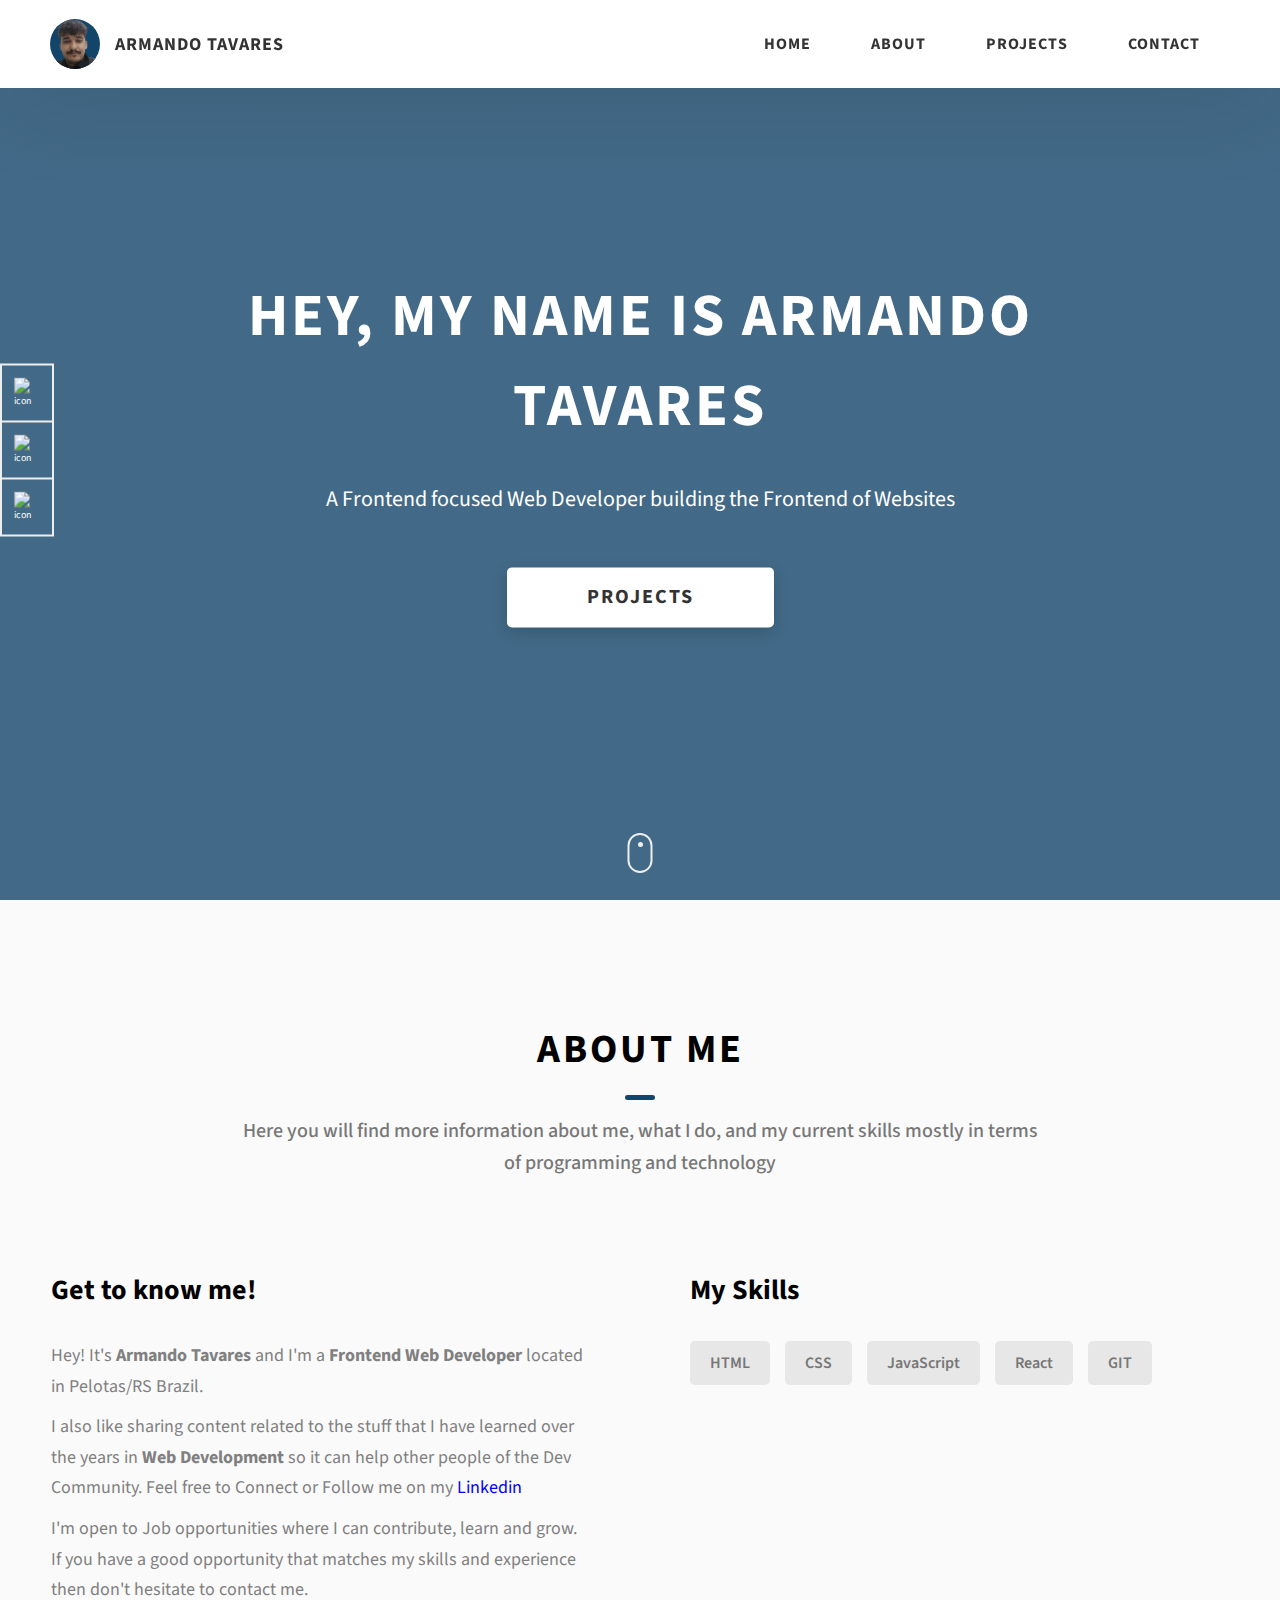
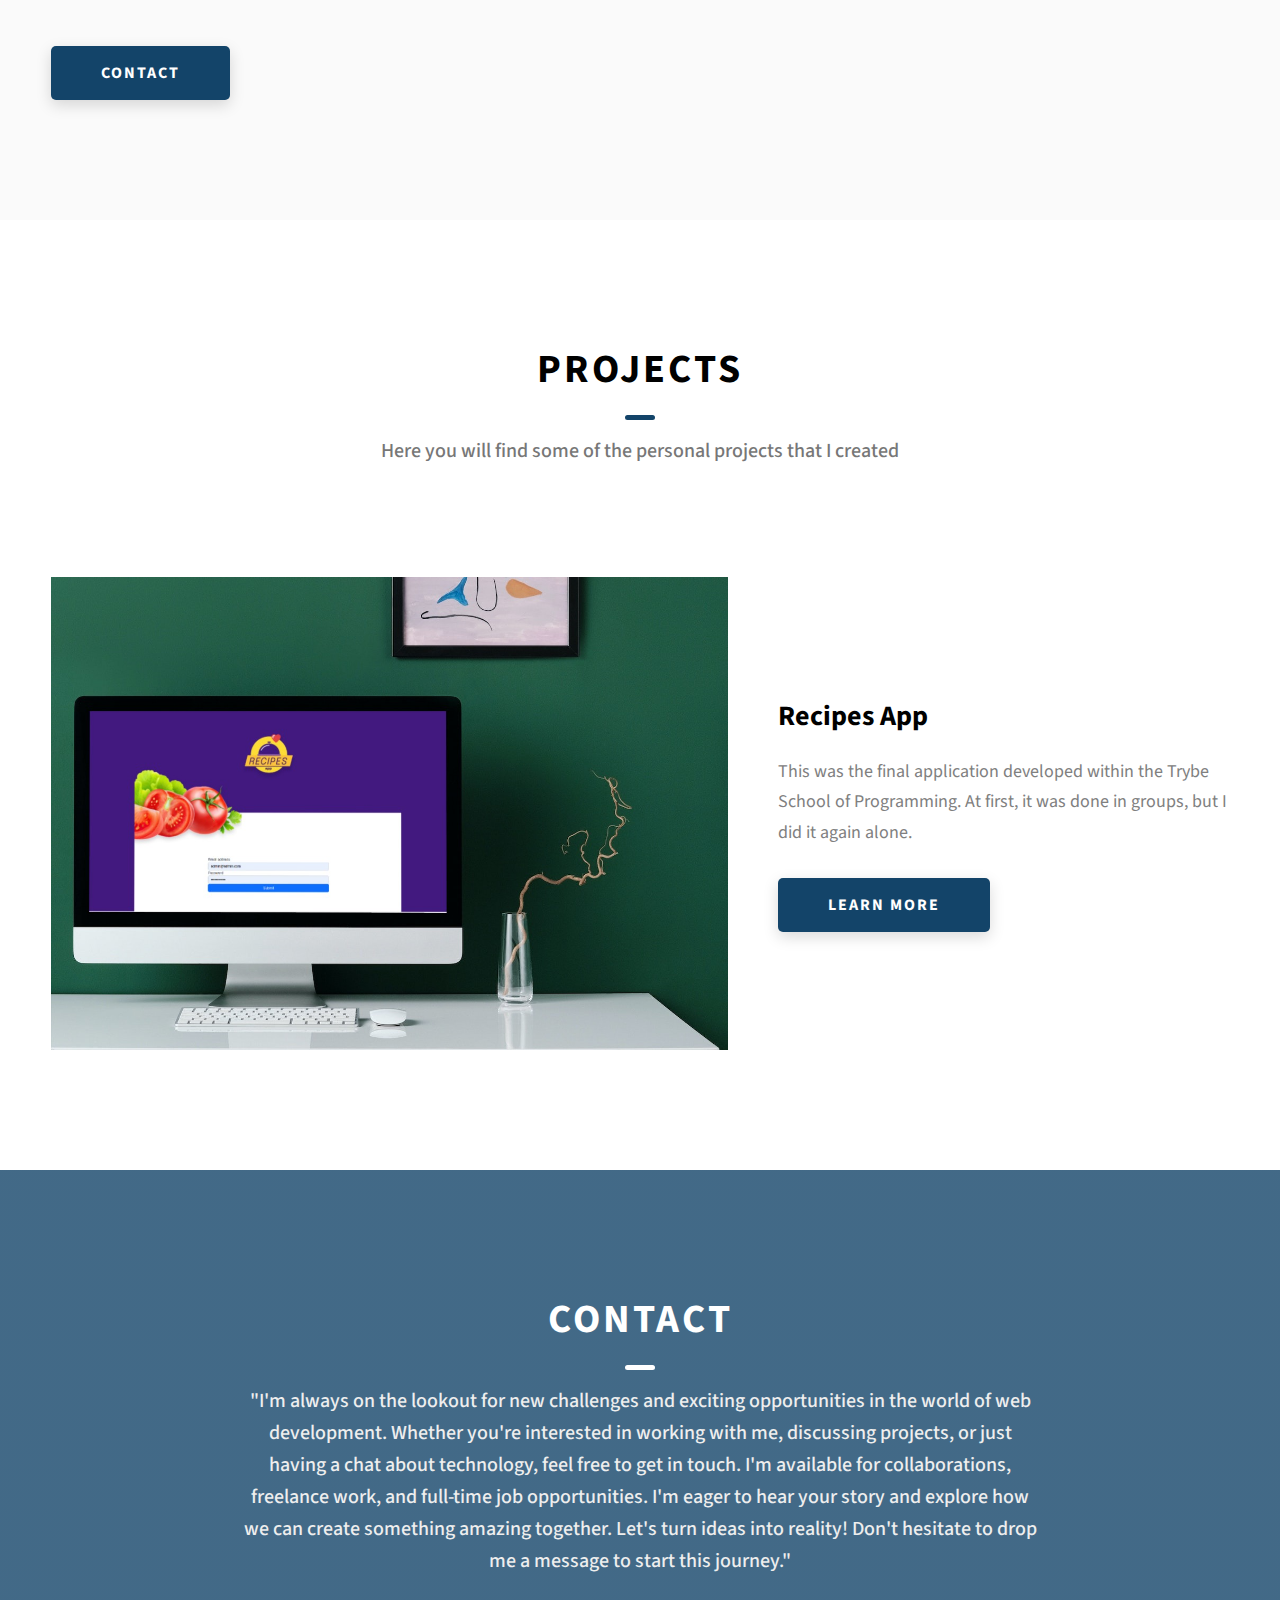
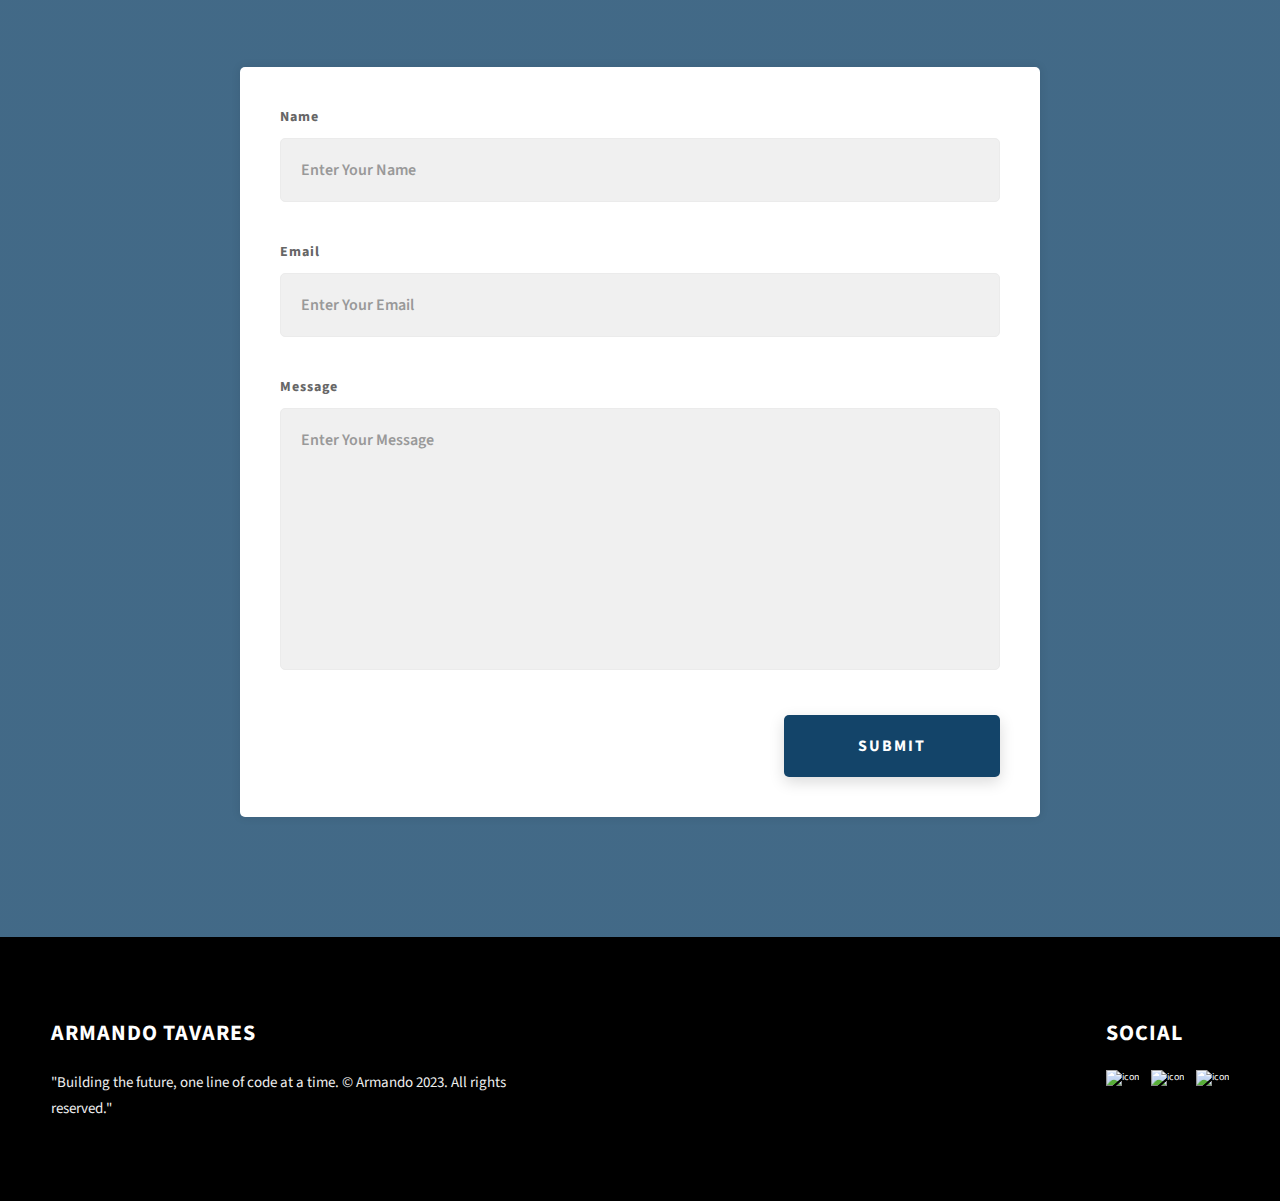
==== index.html @ 0fef8722 "first commit" ====
<!DOCTYPE html>
<html lang="en">
  <head>
    <meta charset="UTF-8" />
    <meta name="viewport" content="width=device-width, initial-scale=1.0" />
    <meta http-equiv="X-UA-Compatible" content="ie=edge" />
    <title>Portfolio - Armando</title>
    <meta name="description" content="Portfolio Template for Developer" />

    <link rel="stylesheet" href="css/style.css" />

    <link rel="preconnect" href="https://fonts.googleapis.com" />
    <link rel="preconnect" href="https://fonts.gstatic.com" crossorigin />
    <link
      href="https://fonts.googleapis.com/css2?family=Source+Sans+Pro:wght@400;600;700;900&display=swap"
      rel="stylesheet"
    />
  </head>
  <body>
    <header class="header">
      <div class="header__content">
        <div class="header__logo-container">
          <div class="header__logo-img-cont">
            <img
              src="./assets/png/foto_sem_fundo.png"
              alt="Ram Maheshwari Logo Image"
              class="header__logo-img"
            />
          </div>
          <span class="header__logo-sub">ARMANDO TAVARES</span>
        </div>
        <div class="header__main">
          <ul class="header__links">
            <li class="header__link-wrapper">
              <a href="./index.html" class="header__link"> Home </a>
            </li>
            <li class="header__link-wrapper">
              <a href="./index.html#about" class="header__link">About </a>
            </li>
            <li class="header__link-wrapper">
              <a href="./index.html#projects" class="header__link">
                Projects
              </a>
            </li>
            <li class="header__link-wrapper">
              <a href="./index.html#contact" class="header__link"> Contact </a>
            </li>
          </ul>
          <div class="header__main-ham-menu-cont">
            <img
              src="./assets/svg/ham-menu.svg"
              alt="hamburger menu"
              class="header__main-ham-menu"
            />
            <img
              src="./assets/svg/ham-menu-close.svg"
              alt="hamburger menu close"
              class="header__main-ham-menu-close d-none"
            />
          </div>
        </div>
      </div>
      <div class="header__sm-menu">
        <div class="header__sm-menu-content">
          <ul class="header__sm-menu-links">
            <li class="header__sm-menu-link">
              <a href="./index.html"> Home </a>
            </li>

            <li class="header__sm-menu-link">
              <a href="./index.html#about"> About </a>
            </li>

            <li class="header__sm-menu-link">
              <a href="./index.html#projects"> Projects </a>
            </li>

            <li class="header__sm-menu-link">
              <a href="./index.html#contact"> Contact </a>
            </li>
          </ul>
        </div>
      </div>
    </header>
    <section class="home-hero">
      <div class="home-hero__content">
        <h1 class="heading-primary">Hey, My name is Armando Tavares</h1>
        <div class="home-hero__info">
          <p class="text-primary">
            A Frontend focused Web Developer building the Frontend of Websites
          </p>
        </div>
        <div class="home-hero__cta">
          <a href="./#projects" class="btn btn--bg">Projects</a>
        </div>
      </div>
      <div class="home-hero__socials">
        <div class="home-hero__social">
          <a href="https://www.linkedin.com/in/armando-tavares/" class="home-hero__social-icon-link">
            <img
              src="./assets/png/linkedin-ico.png"
              alt="icon"
              class="home-hero__social-icon"
            />
          </a>
        </div>
        <div class="home-hero__social">
          <a href="https://github.com/arctavares" class="home-hero__social-icon-link">
            <img
              src="./assets/png/github-ico.png"
              alt="icon"
              class="home-hero__social-icon"
            />
          </a>
        </div>
        <div class="home-hero__social">
          <a
            href="https://www.instagram.com/tavares4905/"
            class="home-hero__social-icon-link home-hero__social-icon-link--bd-none"
          >
            <img
              src="./assets/png/insta-ico.png"
              alt="icon"
              class="home-hero__social-icon"
            />
          </a>
        </div>
      </div>
      <div class="home-hero__mouse-scroll-cont">
        <div class="mouse"></div>
      </div>
    </section>
    <section id="about" class="about sec-pad">
      <div class="main-container">
        <h2 class="heading heading-sec heading-sec__mb-med">
          <span class="heading-sec__main">About Me</span>
          <span class="heading-sec__sub">
            Here you will find more information about me, what I do, and my current skills mostly in terms of programming and technology
          </span>
        </h2>
        <div class="about__content">
          <div class="about__content-main">
            <h3 class="about__content-title">Get to know me!</h3>
            <div class="about__content-details">
              <p class="about__content-details-para">
                Hey! It's
                <strong>Armando Tavares</strong>
                and I'm a <strong> Frontend Web Developer </strong> located in
                Pelotas/RS Brazil.
              </p>
              <p class="about__content-details-para">
                I also like sharing content related to the stuff that I have learned 
                over the years in <strong>Web Development</strong> so it can help other people of the 
                Dev Community. Feel free to Connect or Follow me on my <a href="https://www.linkedin.com/in/armando-tavares/">Linkedin</a>
              </p>
              <p class="about__content-details-para"> 
                I'm open to Job opportunities where I can contribute, 
                learn and grow. 
                If you have a good opportunity that matches my skills and 
                experience then don't hesitate to contact me.
              </p>
            </div>
            <a href="./#contact" class="btn btn--med btn--theme dynamicBgClr"
              >Contact</a
            >
          </div>
          <div class="about__content-skills">
            <h3 class="about__content-title">My Skills</h3>
            <div class="skills">
              <div class="skills__skill">HTML</div>
              <div class="skills__skill">CSS</div>
              <div class="skills__skill">JavaScript</div>
              <div class="skills__skill">React</div>
              <div class="skills__skill">GIT</div>
            </div>
          </div>
        </div>
      </div>
    </section>
    <section id="projects" class="projects sec-pad">
      <div class="main-container">
        <h2 class="heading heading-sec heading-sec__mb-bg">
          <span class="heading-sec__main">Projects</span>
          <span class="heading-sec__sub">
            Here you will find some of the personal
            projects that I created
          </span>
        </h2>

        <div class="projects__content">
          <div class="projects__row">
            <div class="projects__row-img-cont">
              <img
                src="./assets/jpeg/recipes_app.jpg"
                alt="Software Screenshot"
                class="projects__row-img"
                loading="lazy"
              />
            </div>
            <div class="projects__row-content">
              <h3 class="projects__row-content-title">Recipes App</h3>
              <p class="projects__row-content-desc">
                This was the final application developed within the Trybe School of Programming.
                At first, it was done in groups, but I did it again alone.
              </p>
              <a
                href="./project-1.html"
                class="btn btn--med btn--theme dynamicBgClr"
                target="_blank"
                >Learn more</a
              >
            </div>
          </div>
          </div>
        </div>
      </div>
    </section>
    <section id="contact" class="contact sec-pad dynamicBg">
      <div class="main-container">
        <h2 class="heading heading-sec heading-sec__mb-med">
          <span class="heading-sec__main heading-sec__main--lt">Contact</span>
          <span class="heading-sec__sub heading-sec__sub--lt">
            "I'm always on the lookout for new challenges and exciting opportunities in the world of web development. Whether you're interested in working with me, discussing projects, or just having a chat about technology, feel free to get in touch. I'm available for collaborations, freelance work, and full-time job opportunities. I'm eager to hear your story and explore how we can create something amazing together. Let's turn ideas into reality! Don't hesitate to drop me a message to start this journey."
          </span>
        </h2>
        <div class="contact__form-container">
          <form action="https://formspree.io/f/mgejqkgz" method="post" class="contact__form">
            <div class="contact__form-field">
              <label class="contact__form-label" for="name">Name</label>
              <input
                required
                placeholder="Enter Your Name"
                type="text"
                class="contact__form-input"
                name="name"
                id="name"
              />
            </div>
            <div class="contact__form-field">
              <label class="contact__form-label" for="email">Email</label>
              <input
                required
                placeholder="Enter Your Email"
                type="text"
                class="contact__form-input"
                name="email"
                id="email"
              />
            </div>
            <div class="contact__form-field">
              <label class="contact__form-label" for="message">Message</label>
              <textarea
                required
                cols="30"
                rows="10"
                class="contact__form-input"
                placeholder="Enter Your Message"
                name="message"
                id="message"
              ></textarea>
            </div>
            <button type="submit" class="btn btn--theme contact__btn">
              Submit
            </button>
          </form>
        </div>
      </div>
    </section>
    <footer class="main-footer">
      <div class="main-container">
        <div class="main-footer__upper">
          <div class="main-footer__row main-footer__row-1">
            <h2 class="heading heading-sm main-footer__heading-sm">
              <span>Social</span>
            </h2>
            <div class="main-footer__social-cont">
              <a target="_blank" rel="noreferrer" href="https://www.linkedin.com/in/armando-tavares/">
                <img
                  class="main-footer__icon"
                  src="./assets/png/linkedin-ico.png"
                  alt="icon"
                />
              </a>
              <a target="_blank" rel="noreferrer" href="https://github.com/arctavares">
                <img
                  class="main-footer__icon"
                  src="./assets/png/github-ico.png"
                  alt="icon"
                />
              </a>
              <a target="_blank" rel="noreferrer" href="https://www.instagram.com/tavares4905/">
                <img
                  class="main-footer__icon main-footer__icon--mr-none"
                  src="./assets/png/insta-ico.png"
                  alt="icon"
                />
              </a>
            </div>
          </div>
          <div class="main-footer__row main-footer__row-2">
            <h4 class="heading heading-sm text-lt">Armando Tavares</h4>
            <p class="main-footer__short-desc">
              "Building the future, one line of code at a time. © Armando 2023. All rights reserved."
            </p>
          </div>
        </div>
      </div>
    </footer>

    <script src="./index.js"></script>
  </body>
</html>
---- css/style.css ----
/*
0 - 600px:      Phone
600 - 900px:    Tablet portrait
900 - 1200px:   Tablet landscape
[1200 - 1800] is where our normal styles apply
1800px + :      Big desktop
$breakpoint arguement choices:
- phone
- tab-port
- tab-land
- big-desktop

Inside media queries 1em is always 16px i.e 1em = 16px at every screen size only inside media queries
*/
*,
*::after,
*::before {
  margin: 0;
  padding: 0;
  box-sizing: inherit;
  font-family: inherit; }

html {
  font-size: 62.5%;
  scroll-behavior: smooth; }
  @media only screen and (max-width: 75em) {
    html {
      font-size: 59%; } }
  @media only screen and (max-width: 56.25em) {
    html {
      font-size: 56%; } }
  @media only screen and (min-width: 112.5em) {
    html {
      font-size: 65%; } }

body {
  box-sizing: border-box;
  position: relative;
  line-height: 1.5;
  font-family: sans-serif;
  overflow-x: hidden;
  overflow-y: scroll;
  font-family: 'Source Sans Pro', sans-serif; }

a {
  text-decoration: none;
  color: inherit; }

li {
  list-style: none; }

input:focus,
button:focus,
a:focus,
textarea:focus {
  outline: none; }

button {
  border: none;
  cursor: pointer; }

textarea {
  resize: none; }

.heading-primary {
  font-size: 6rem;
  text-transform: uppercase;
  letter-spacing: 3px;
  text-align: center; }
  @media only screen and (max-width: 37.5em) {
    .heading-primary {
      font-size: 4.5rem; } }

.heading-sec__mb-bg {
  margin-bottom: 11rem; }
  @media only screen and (max-width: 56.25em) {
    .heading-sec__mb-bg {
      margin-bottom: 8rem; } }

.heading-sec__mb-med {
  margin-bottom: 9rem; }
  @media only screen and (max-width: 56.25em) {
    .heading-sec__mb-med {
      margin-bottom: 8rem; } }

.heading-sec__main {
  display: block;
  font-size: 4rem;
  text-transform: uppercase;
  letter-spacing: 1px;
  letter-spacing: 3px;
  text-align: center;
  margin-bottom: 3.5rem;
  position: relative; }
  .heading-sec__main--lt {
    color: #fff; }
    .heading-sec__main--lt::after {
      content: '';
      background: #fff !important; }
  .heading-sec__main::after {
    content: '';
    position: absolute;
    top: calc(100% + 1.5rem);
    height: 5px;
    width: 3rem;
    background: #134469;
    left: 50%;
    transform: translateX(-50%);
    border-radius: 5px; }
    @media only screen and (max-width: 37.5em) {
      .heading-sec__main::after {
        top: calc(100% + 1.2rem); } }

.heading-sec__sub {
  display: block;
  text-align: center;
  color: #777;
  font-size: 2rem;
  font-weight: 500;
  max-width: 80rem;
  margin: auto;
  line-height: 1.6; }
  @media only screen and (max-width: 37.5em) {
    .heading-sec__sub {
      font-size: 1.8rem; } }
  .heading-sec__sub--lt {
    color: #eee; }

.heading-sm {
  font-size: 2.2rem;
  text-transform: uppercase;
  letter-spacing: 1px; }

.main-container {
  max-width: 120rem;
  margin: auto;
  width: 92%; }

.btn {
  background: #fff;
  color: #333;
  text-transform: uppercase;
  letter-spacing: 2px;
  display: inline-block;
  font-weight: 700;
  border-radius: 5px;
  box-shadow: 0 5px 15px 0 rgba(0, 0, 0, 0.15);
  transition: transform .3s; }
  .btn:hover {
    transform: translateY(-3px); }
  .btn--bg {
    padding: 1.5rem 8rem;
    font-size: 2rem; }
  .btn--med {
    padding: 1.5rem 5rem;
    font-size: 1.6rem; }
  .btn--theme {
    background: #134469;
    color: #fff; }
  .btn--theme-inv {
    color: #134469;
    background: #fff;
    border: 2px solid #134469;
    box-shadow: none;
    padding: calc(1.5rem - 2px) calc(5rem - 2px); }

.sec-pad {
  padding: 12rem 0; }
  @media only screen and (max-width: 56.25em) {
    .sec-pad {
      padding: 8rem 0; } }

.text-primary {
  color: #fff;
  font-size: 2.2rem;
  text-align: center;
  width: 100%;
  line-height: 1.6; }
  @media only screen and (max-width: 37.5em) {
    .text-primary {
      font-size: 2rem; } }

.d-none {
  display: none; }

.home-hero {
  color: #fff;
  background: linear-gradient(to right, rgba(19, 68, 105, 0.8), rgba(19, 68, 105, 0.8)), url(../../assets/svg/common-bg.svg);
  background-position: center;
  height: 100vh;
  min-height: 80rem;
  max-height: 120rem;
  position: relative; }
  @media only screen and (max-width: 37.5em) {
    .home-hero {
      height: unset;
      min-height: unset; } }
  .home-hero__socials {
    position: absolute;
    top: 50%;
    border: 2px solid #eee;
    border-left: 2px solid #eee;
    transform: translateY(-50%); }
    @media only screen and (max-width: 56.25em) {
      .home-hero__socials {
        display: none; } }
  .home-hero__mouse-scroll-cont {
    position: absolute;
    bottom: 3%;
    left: 50%;
    transform: translateX(-50%); }
    @media only screen and (max-width: 37.5em) {
      .home-hero__mouse-scroll-cont {
        display: none; } }
  .home-hero__social {
    width: 5rem; }
  .home-hero__social-icon-link {
    width: 100%;
    display: block;
    padding: 1.2rem;
    border-bottom: 2px solid #eee;
    transition: background .3s; }
    .home-hero__social-icon-link:hover {
      background: rgba(255, 255, 255, 0.1); }
    .home-hero__social-icon-link--bd-none {
      border-bottom: 0; }
  .home-hero__social-icon {
    width: 100%; }
  .home-hero__content {
    position: absolute;
    top: 50%;
    left: 50%;
    transform: translate(-50%, -50%);
    max-width: 90rem;
    width: 92%; }
    @media only screen and (max-width: 37.5em) {
      .home-hero__content {
        padding: 19rem 0 13rem 0;
        margin: auto;
        position: static;
        transform: translate(0, 0); } }
  .home-hero__info {
    margin: 3rem auto 0 auto;
    max-width: 80rem; }
  .home-hero__cta {
    margin-top: 5rem;
    text-align: center; }

.about {
  background: #fafafa; }
  .about__content {
    display: grid;
    grid-template-columns: 1fr 1fr;
    grid-gap: 10rem; }
    @media only screen and (max-width: 56.25em) {
      .about__content {
        grid-template-columns: 1fr;
        grid-gap: 8rem; } }
    .about__content-title {
      font-weight: 700;
      font-size: 2.8rem;
      margin-bottom: 3rem; }
      @media only screen and (max-width: 37.5em) {
        .about__content-title {
          font-size: 2.4rem; } }
    .about__content-details-para {
      font-size: 1.8rem;
      color: grey;
      max-width: 60rem;
      line-height: 1.7;
      margin-bottom: 1rem; }
      .about__content-details-para--hl {
        font-weight: 700;
        margin: 0 3px; }
      .about__content-details-para:last-child {
        margin-bottom: 4rem; }
      .about__content-details-para a {
        color: blue;
      }

.projects__row {
  display: grid;
  grid-template-columns: 1.5fr 1fr;
  grid-gap: 5rem;
  margin-bottom: 11rem; }
  @media only screen and (max-width: 56.25em) {
    .projects__row {
      grid-template-columns: 1fr;
      grid-gap: 2rem;
      margin-bottom: 8rem; } }
  @media only screen and (max-width: 56.25em) {
    .projects__row {
      text-align: center; } }
  .projects__row:last-child {
    margin-bottom: 0; }
  .projects__row-img-cont {
    overflow: hidden; }
  .projects__row-img {
    width: 100%;
    display: block;
    object-fit: cover; }
  .projects__row-content {
    padding: 2rem 0;
    display: flex;
    justify-content: center;
    flex-direction: column;
    align-items: flex-start; }
    @media only screen and (max-width: 56.25em) {
      .projects__row-content {
        align-items: center; } }
    .projects__row-content-title {
      font-weight: 700;
      font-size: 2.8rem;
      margin-bottom: 2rem; }
      @media only screen and (max-width: 37.5em) {
        .projects__row-content-title {
          font-size: 2.4rem; } }
    .projects__row-content-desc {
      font-size: 1.8rem;
      color: grey;
      max-width: 60rem;
      line-height: 1.7;
      margin-bottom: 3rem; }
      @media only screen and (max-width: 37.5em) {
        .projects__row-content-desc {
          font-size: 1.7rem; } }

.contact {
  background: linear-gradient(to right, rgba(19, 68, 105, 0.8), rgba(19, 68, 105, 0.8)), url(../../assets/svg/common-bg.svg);
  background-size: cover;
  background-position: center; }
  .contact__form-container {
    box-shadow: 0 0 10px rgba(0, 0, 0, 0.1);
    background: white;
    padding: 4rem;
    margin-top: 6rem;
    max-width: 80rem;
    text-align: right;
    width: 95%;
    border-radius: 5px;
    margin: 5rem auto 0 auto; }
    @media only screen and (max-width: 37.5em) {
      .contact__form-container {
        padding: 3rem; } }
  .contact__form-field {
    margin-bottom: 4rem; }
    @media only screen and (max-width: 37.5em) {
      .contact__form-field {
        margin-bottom: 3rem; } }
  .contact__form-label {
    color: #666;
    font-size: 1.4rem;
    letter-spacing: 1px;
    font-weight: 700;
    margin-bottom: 1rem;
    display: block;
    text-align: left; }
  .contact__form-input {
    color: #333;
    padding: 2rem;
    width: 100%;
    border: 1px solid #ebebeb;
    font-size: 1.6rem;
    letter-spacing: 0px;
    background: #f0f0f0;
    border-radius: 5px;
    font-weight: 600;
    /* Code for Modern Browsers */
    /* Code for WebKit, Blink, Edge */
    /* Code for Internet Explorer 10-11 */
    /* Code for Microsoft Edge */
    /* Code for Mozilla Firefox 4 to 18 */
    /* Code for Mozilla Firefox 19+ */ }
    .contact__form-input::placeholder {
      color: #999;
      font-weight: 600;
      font-size: 1.6rem; }
    .contact__form-input::-webkit-input-placeholder {
      color: #999;
      font-weight: 600;
      font-size: 1.6rem; }
    .contact__form-input:-ms-input-placeholder {
      color: #999;
      font-weight: 600;
      font-size: 1.6rem; }
    .contact__form-input::-ms-input-placeholder {
      color: #999;
      font-weight: 600;
      font-size: 1.6rem; }
    .contact__form-input:-moz-placeholder {
      opacity: 1;
      color: #999;
      font-weight: 600;
      font-size: 1.6rem; }
    .contact__form-input::-moz-placeholder {
      opacity: 1;
      color: #999;
      font-weight: 600;
      font-size: 1.6rem; }
  .contact__btn {
    width: 30%;
    padding: 2rem 4rem;
    font-size: 1.6rem; }
    @media only screen and (max-width: 37.5em) {
      .contact__btn {
        width: 100%; } }

.project-cs-hero {
  color: #fff;
  background: linear-gradient(to right, rgba(19, 68, 105, 0.8), rgba(19, 68, 105, 0.8)), url(../../assets/svg/common-bg.svg);
  background-size: cover;
  background-position: center;
  position: relative; }
  @media only screen and (max-width: 37.5em) {
    .project-cs-hero {
      height: unset;
      min-height: unset; } }
  .project-cs-hero__content {
    padding: 25rem 0 17rem 0;
    max-width: 90rem;
    width: 92%;
    margin: auto; }
    @media only screen and (max-width: 37.5em) {
      .project-cs-hero__content {
        padding: 19rem 0 13rem 0;
        margin: auto;
        position: static;
        transform: translate(0, 0); } }
  .project-cs-hero__info {
    margin: 3rem auto 0 auto;
    max-width: 80rem; }
  .project-cs-hero__cta {
    margin-top: 5rem;
    text-align: center; }

.project-details__content {
  padding: 8rem 0;
  max-width: 90rem;
  margin: auto; }
  .project-details__content-title {
    font-weight: 700;
    font-size: 2.8rem;
    margin-bottom: 3rem; }
    @media only screen and (max-width: 37.5em) {
      .project-details__content-title {
        font-size: 2.4rem; } }

.project-details__showcase-img-cont {
  width: 100%;
  margin-bottom: 6rem; }

.project-details__showcase-img {
  width: 100%; }

.project-details__content-main {
  width: 100%;
  max-width: 70rem;
  margin: auto; }

.project-details__desc {
  margin: 0 0 7rem 0; }
  .project-details__desc-para {
    font-size: 1.8rem;
    line-height: 1.7;
    color: grey;
    margin-bottom: 2rem; }

.project-details__tools-used {
  margin: 0 0 7rem 0; }
  .project-details__tools-used-list {
    display: flex;
    flex-wrap: wrap; }
  .project-details__tools-used-item {
    padding: 1rem 2rem;
    margin-bottom: 1.5rem;
    margin-right: 1.5rem;
    font-size: 1.6rem;
    background: rgba(153, 153, 153, 0.2);
    border-radius: 5px;
    font-weight: 600;
    color: #777; }

.project-details__links {
  margin: 0 0; }
  .project-details__links-btn {
    margin-right: 2rem; }
    @media only screen and (max-width: 37.5em) {
      .project-details__links-btn {
        margin-right: 0;
        width: 70%;
        margin-bottom: 2rem;
        text-align: center; } }
    .project-details__links-btn:last-child {
      margin: 0; }
      @media only screen and (max-width: 37.5em) {
        .project-details__links-btn:last-child {
          margin: 0; } }

.header {
  position: fixed;
  width: 100%;
  z-index: 1000;
  background: #000;
  background: #fff;
  box-shadow: 0 10px 100px rgba(0, 0, 0, 0.1); }
  .header__content {
    display: flex;
    align-items: center;
    justify-content: space-between;
    padding: 1rem 5rem; }
    @media only screen and (max-width: 56.25em) {
      .header__content {
        padding: 0 2rem; } }
  .header__logo-container {
    display: flex;
    align-items: center;
    cursor: pointer;
    color: #333;
    transition: color .3s; }
    .header__logo-container:hover {
      color: #134469; }
  .header__logo-img-cont {
    width: 5rem;
    height: 5rem;
    border-radius: 50px;
    overflow: hidden;
    margin-right: 1.5rem;
    background: #134469; }
    @media only screen and (max-width: 56.25em) {
      .header__logo-img-cont {
        width: 4.5rem;
        height: 4.5rem;
        margin-right: 1.2rem; } }
  .header__logo-img {
    width: 100%;
    height: 100%;
    object-fit: cover;
    object-position: center;
    display: block; }
  .header__logo-sub {
    font-size: 1.8rem;
    text-transform: uppercase;
    font-weight: 700;
    letter-spacing: 1px; }
  .header__links {
    display: flex; }
    @media only screen and (max-width: 37.5em) {
      .header__links {
        display: none; } }
  .header__link {
    padding: 2.2rem 3rem;
    display: inline-block;
    font-size: 1.6rem;
    color: #333;
    text-transform: uppercase;
    letter-spacing: 1px;
    font-weight: 700;
    transition: color .3s; }
    .header__link:hover {
      color: #134469; }
    @media only screen and (max-width: 56.25em) {
      .header__link {
        padding: 3rem 1.8rem;
        font-size: 1.5rem; } }
  .header__main-ham-menu-cont {
    display: none;
    width: 3rem;
    padding: 2.2rem 0; }
    @media only screen and (max-width: 37.5em) {
      .header__main-ham-menu-cont {
        display: block; } }
  .header__main-ham-menu {
    width: 100%; }
  .header__main-ham-menu-close {
    width: 100%; }
  .header__sm-menu {
    background: #fff;
    position: absolute;
    width: 100%;
    top: 100%;
    visibility: hidden;
    opacity: 0;
    transition: all .3s;
    box-shadow: 0px 5px 5px 0px rgba(0, 0, 0, 0.1);
    -webkit-box-shadow: 0px 5px 5px 0px rgba(0, 0, 0, 0.1);
    -moz-box-shadow: 0px 5px 5px 0px rgba(0, 0, 0, 0.1); }
    .header__sm-menu--active {
      visibility: hidden;
      opacity: 0; }
      @media only screen and (max-width: 37.5em) {
        .header__sm-menu--active {
          visibility: visible;
          opacity: 1; } }
  .header__sm-menu-link a {
    display: block;
    text-decoration: none;
    padding: 2.5rem 3rem;
    font-size: 1.6rem;
    color: #333;
    text-align: right;
    border-bottom: 1px solid #eee;
    font-weight: 700;
    text-transform: uppercase;
    letter-spacing: 2px;
    transition: color .3s; }
    .header__sm-menu-link a:hover {
      color: #134469; }
  .header__sm-menu-link:first-child a {
    border-top: 1px solid #eee; }
  .header__sm-menu-link-last {
    border-bottom: 0; }

.main-footer {
  background: #000;
  color: #fff; }
  .main-footer__upper {
    display: flex;
    justify-content: space-between;
    padding: 8rem 0; }
    @media only screen and (max-width: 56.25em) {
      .main-footer__upper {
        padding: 6rem 0; } }
    @media only screen and (max-width: 37.5em) {
      .main-footer__upper {
        display: block; } }
  .main-footer__row-1 {
    order: 2; }
    @media only screen and (max-width: 56.25em) {
      .main-footer__row-1 {
        margin-bottom: 5rem; } }
  .main-footer__row-2 {
    width: 40%;
    order: 1;
    max-width: 50rem; }
    @media only screen and (max-width: 56.25em) {
      .main-footer__row-2 {
        width: 100%; } }
  .main-footer__short-desc {
    margin-top: 2rem;
    color: #eee;
    font-size: 1.5rem;
    line-height: 1.7; }
  .main-footer__social-cont {
    margin-top: 2rem; }
  .main-footer__icon {
    margin-right: 1rem;
    width: 2.5rem; }
    .main-footer__icon--mr-none {
      margin-right: 0; }
  .main-footer__lower {
    padding: 4rem 0;
    border-top: 1px solid #444;
    color: #eee;
    font-size: 1.2rem;
    text-align: left;
    text-align: center; }
    .main-footer__lower a {
      text-decoration: underline;
      font-weight: bold;
      margin-left: 2px; }
    @media only screen and (max-width: 56.25em) {
      .main-footer__lower {
        padding: 3.5rem 0; } }

.skills {
  display: flex;
  flex-wrap: wrap; }
  .skills__skill {
    padding: 1rem 2rem;
    margin-bottom: 1.5rem;
    margin-right: 1.5rem;
    font-size: 1.6rem;
    background: rgba(153, 153, 153, 0.2);
    border-radius: 5px;
    font-weight: 600;
    color: #777; }

.mouse {
  width: 25px;
  height: 40px;
  border: 2px solid #eee;
  border-radius: 60px;
  position: relative;
  overflow: hidden; }
  .mouse::before {
    content: '';
    width: 5px;
    height: 5px;
    position: absolute;
    top: 7px;
    left: 50%;
    transform: translateX(-50%);
    background-color: #eee;
    border-radius: 50%;
    opacity: 1;
    animation: wheel 1.3s infinite;
    -webkit-animation: wheel 1.3s infinite; }

@keyframes wheel {
  to {
    opacity: 0;
    top: 27px; } }

@-webkit-keyframes wheel {
  to {
    opacity: 0;
    top: 27px; } }
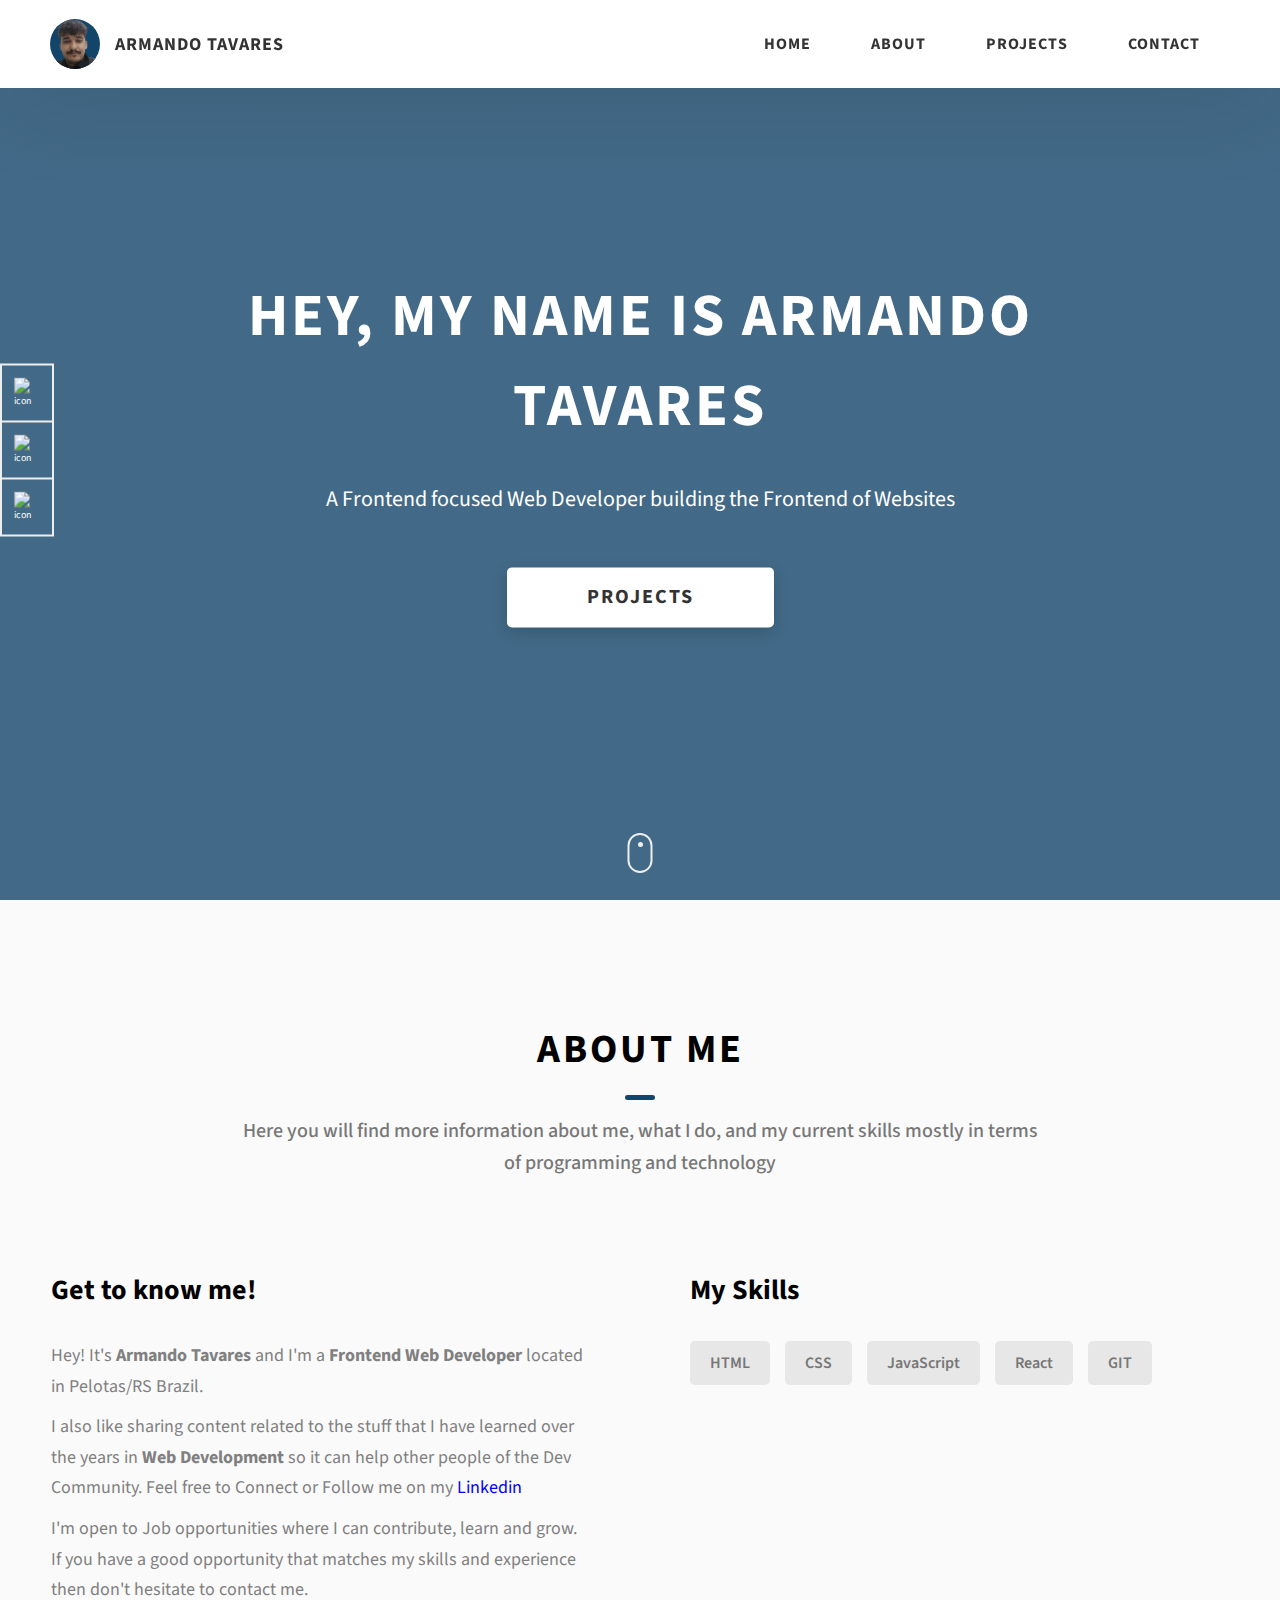
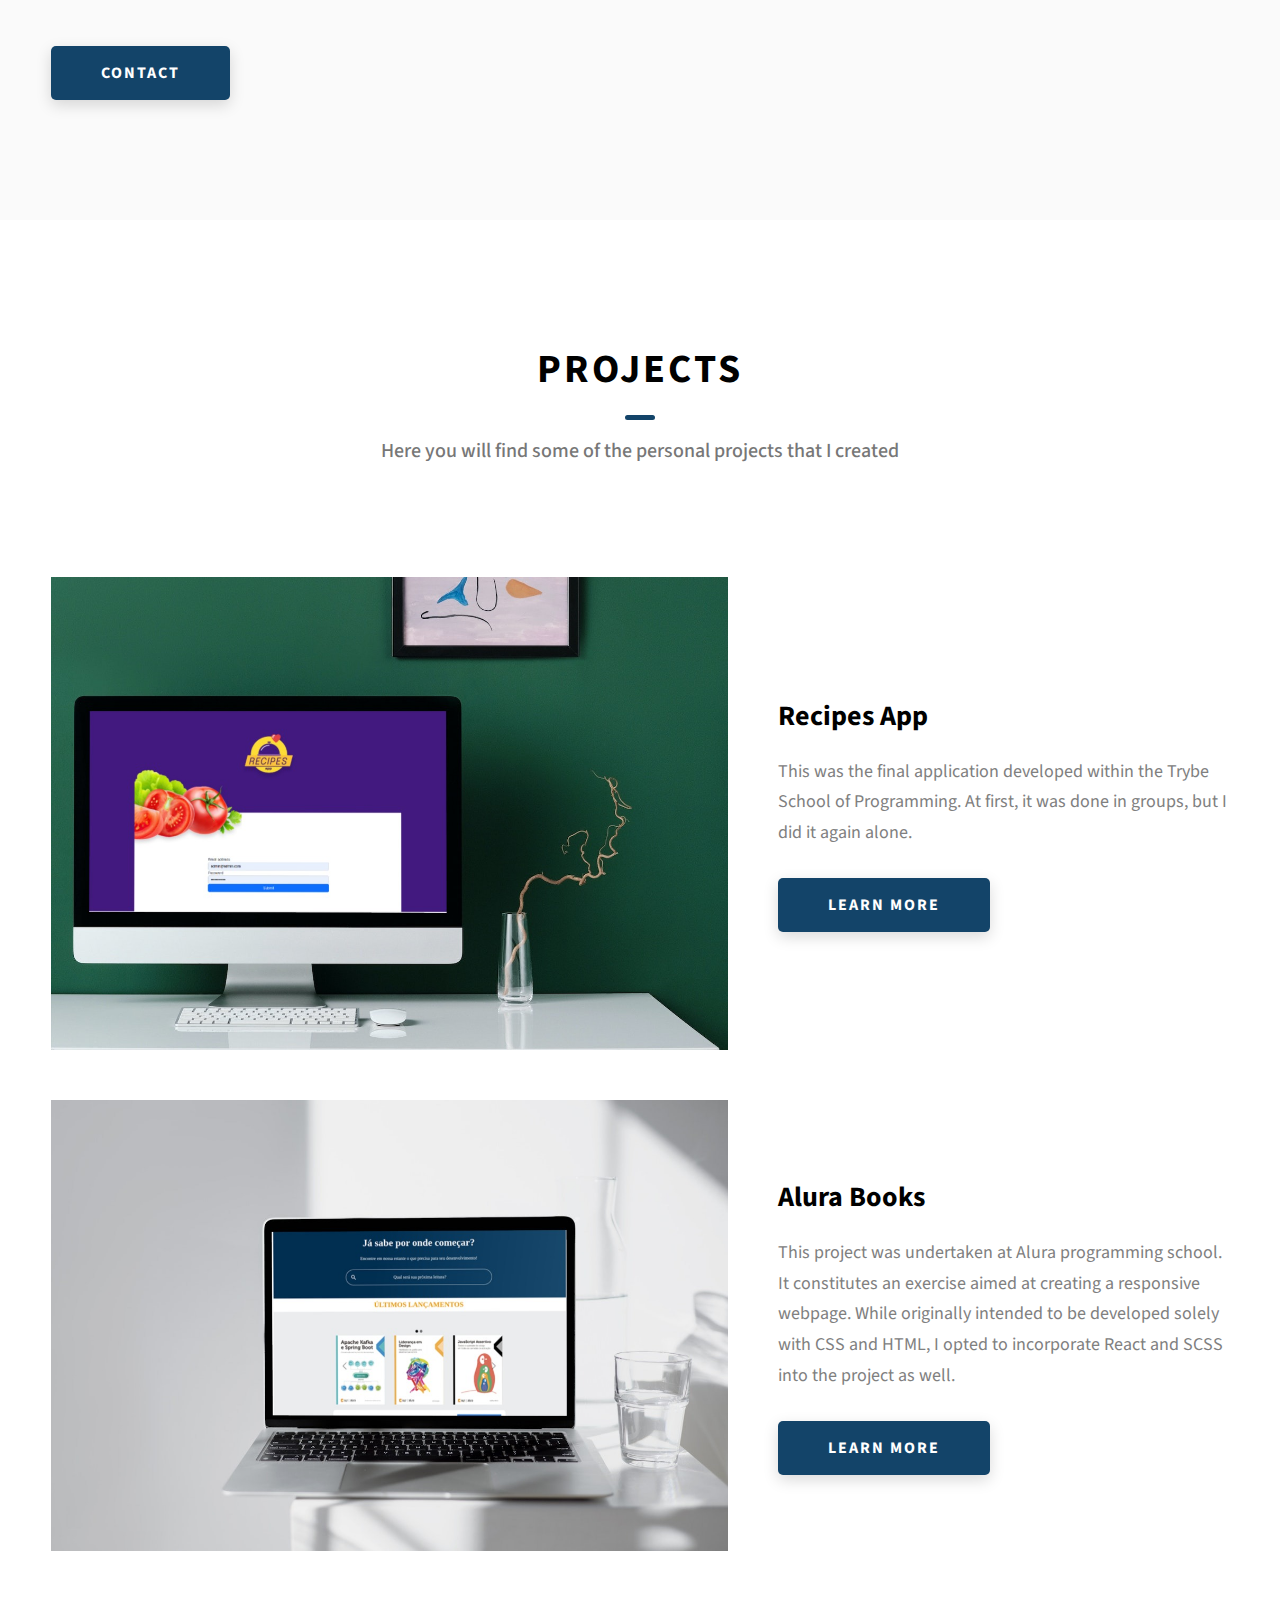
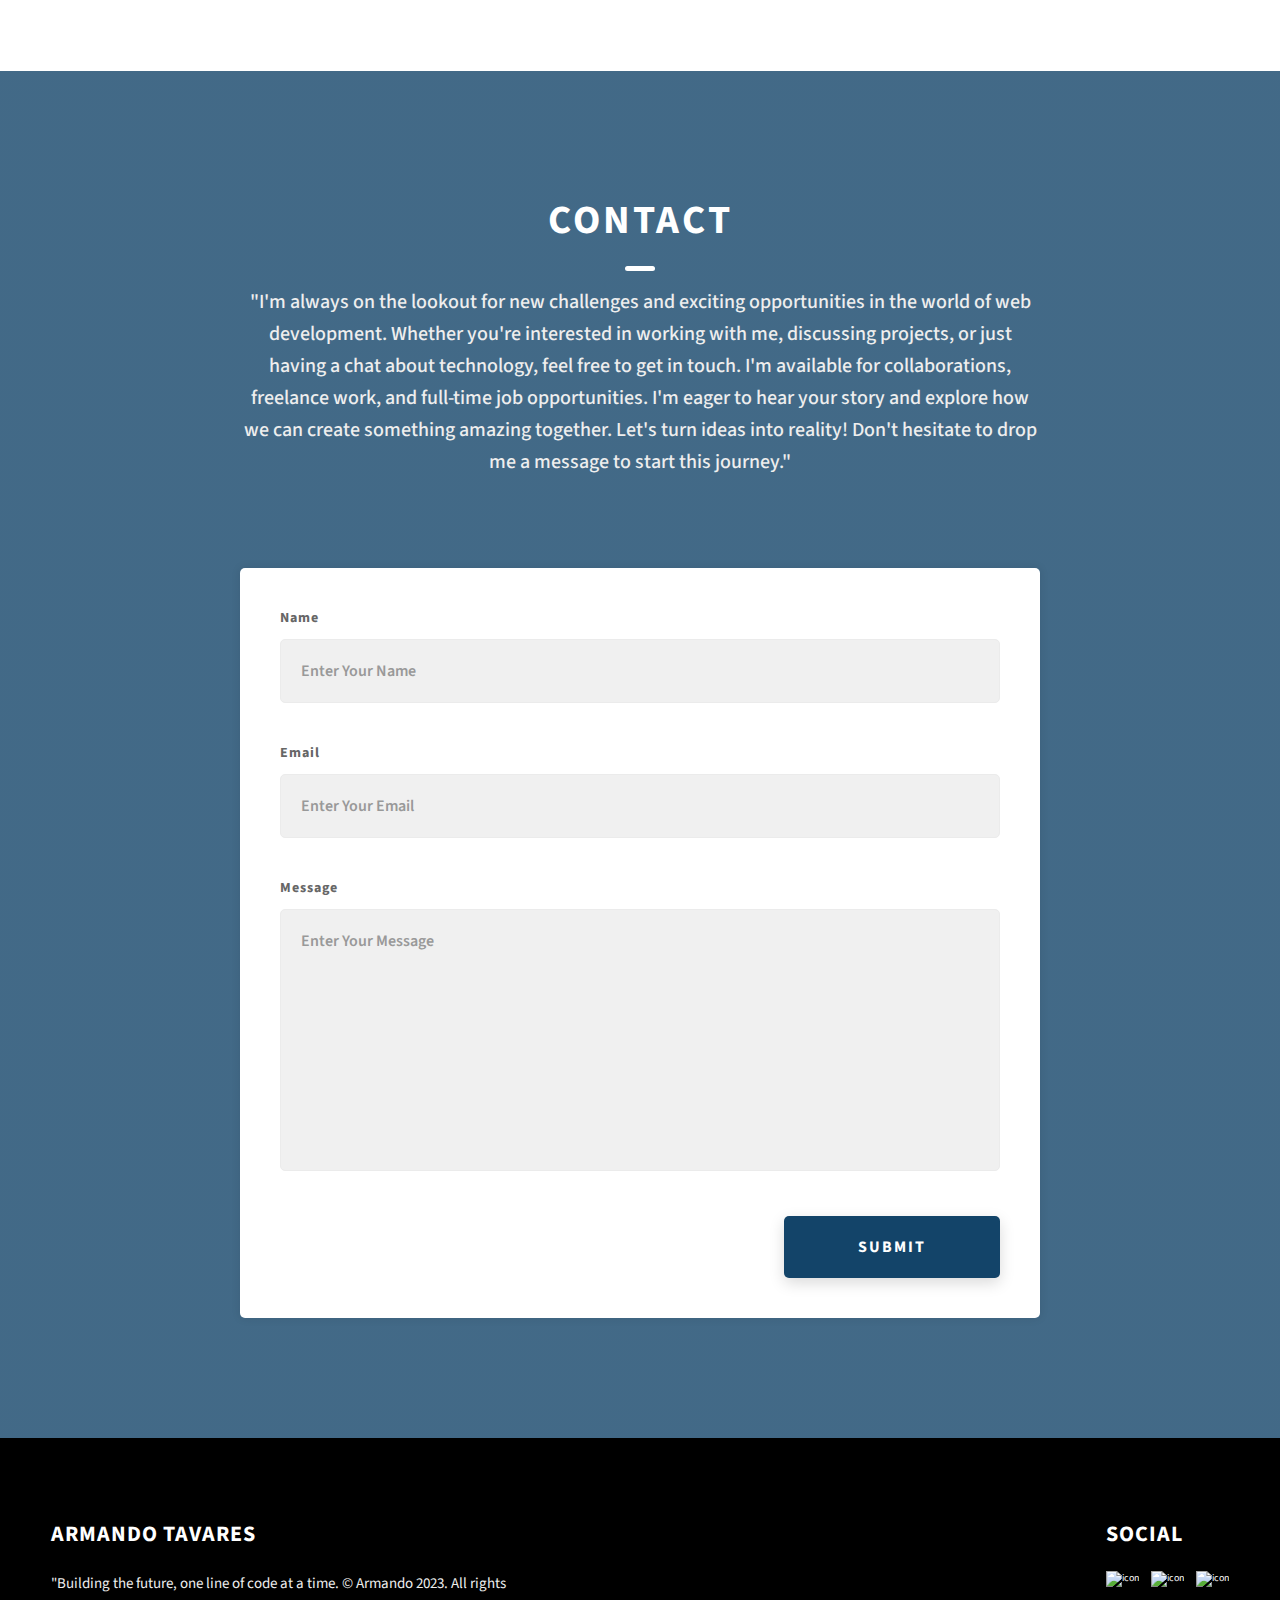
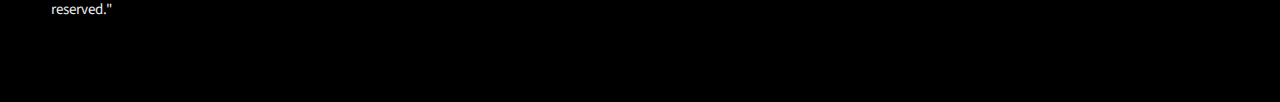
==== commit b8714450: "project aluraBooks" ====
--- a/index.html
+++ b/index.html
@@ -188,6 +188,7 @@
         </h2>
 
         <div class="projects__content">
+
           <div class="projects__row">
             <div class="projects__row-img-cont">
               <img
@@ -212,6 +213,31 @@
             </div>
           </div>
           </div>
+
+          <div class="projects__row">
+            <div class="projects__row-img-cont">
+              <img
+                src="./assets/jpeg/AluraBooks.jpg"
+                alt="Software Screenshot"
+                class="projects__row-img"
+                loading="lazy"
+              />
+            </div>
+            <div class="projects__row-content">
+              <h3 class="projects__row-content-title">Alura Books</h3>
+              <p class="projects__row-content-desc">
+                This project was undertaken at Alura programming school. It constitutes an exercise aimed at creating a responsive webpage. While originally intended to be developed solely with CSS and HTML, I opted to incorporate React and SCSS into the project as well.
+              </p>
+              <a
+                href="./project-2.html"
+                class="btn btn--med btn--theme dynamicBgClr"
+                target="_blank"
+                >Learn more</a
+              >
+            </div>
+          </div>
+          </div>
+          
         </div>
       </div>
     </section>
--- a/css/style.css
+++ b/css/style.css
@@ -282,7 +282,9 @@
   display: grid;
   grid-template-columns: 1.5fr 1fr;
   grid-gap: 5rem;
-  margin-bottom: 11rem; }
+  margin-bottom: 11rem;
+  margin-top: 5em;
+}
   @media only screen and (max-width: 56.25em) {
     .projects__row {
       grid-template-columns: 1fr;
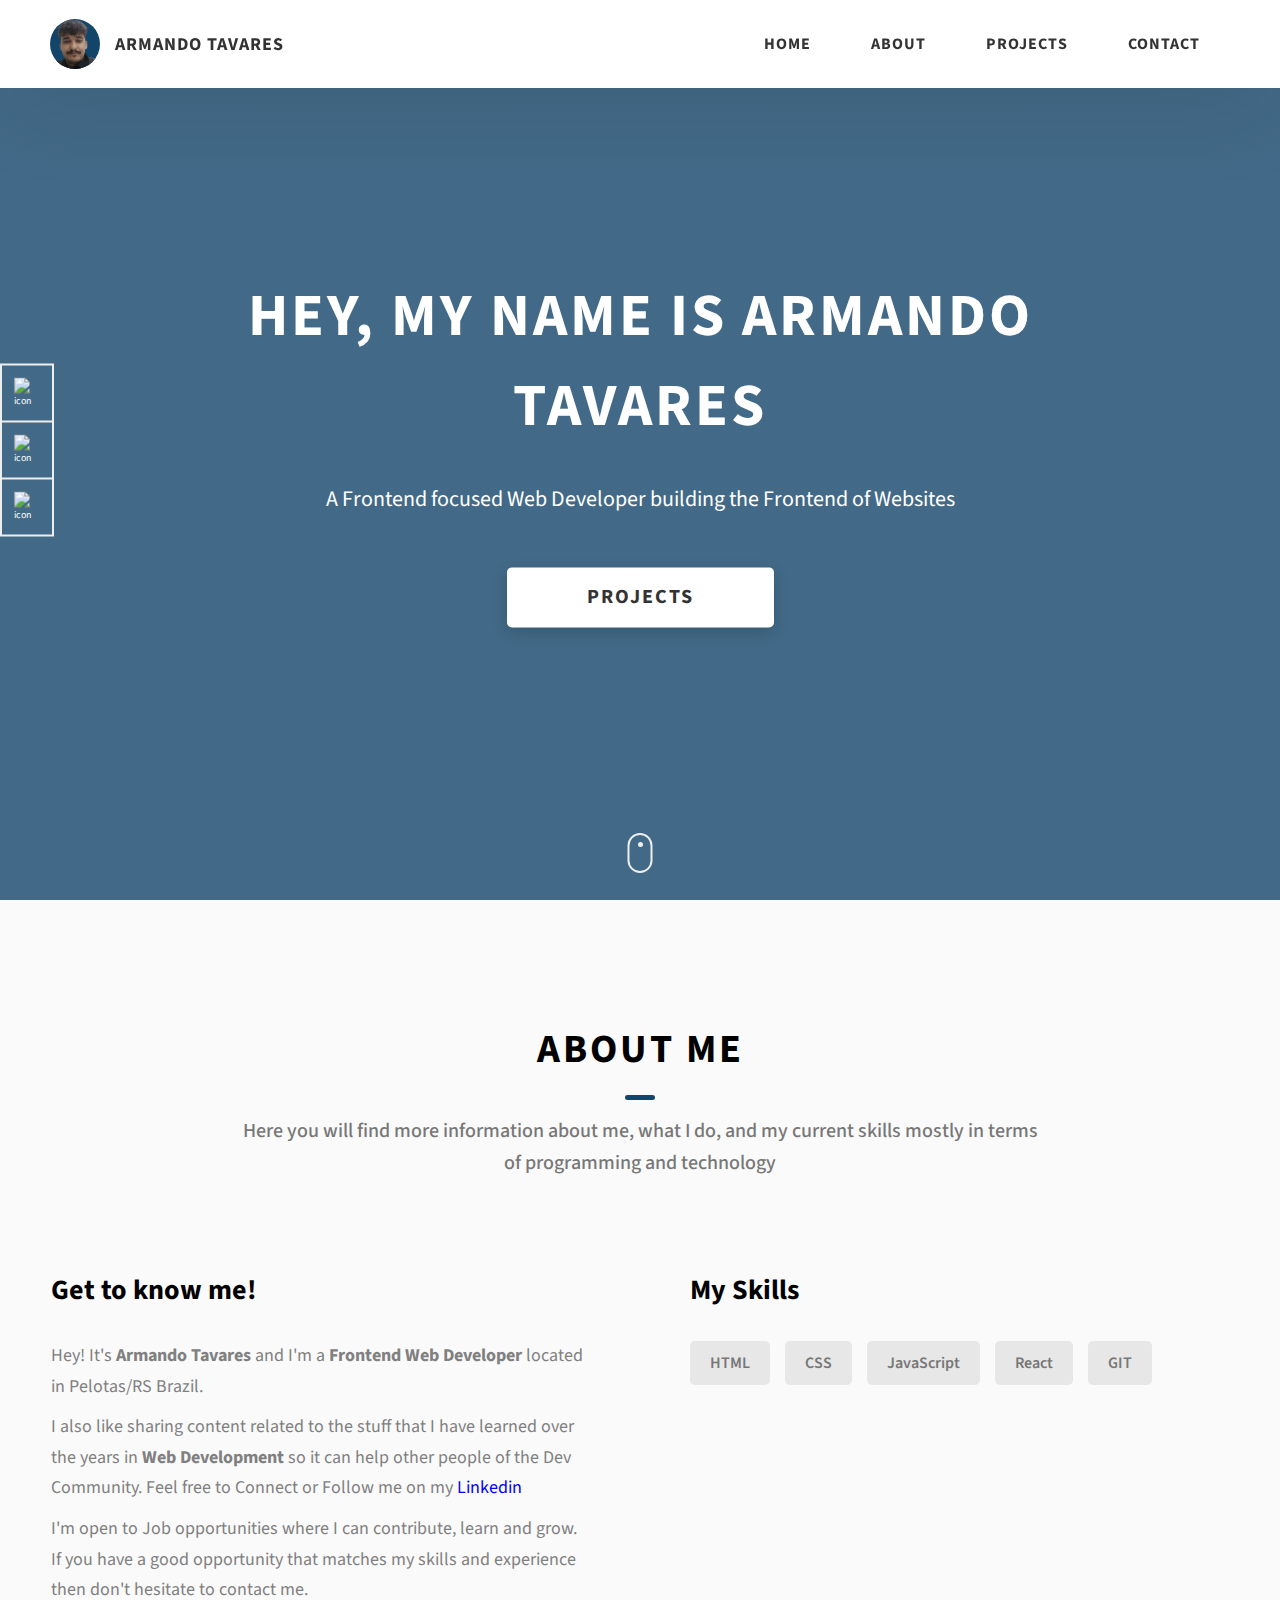
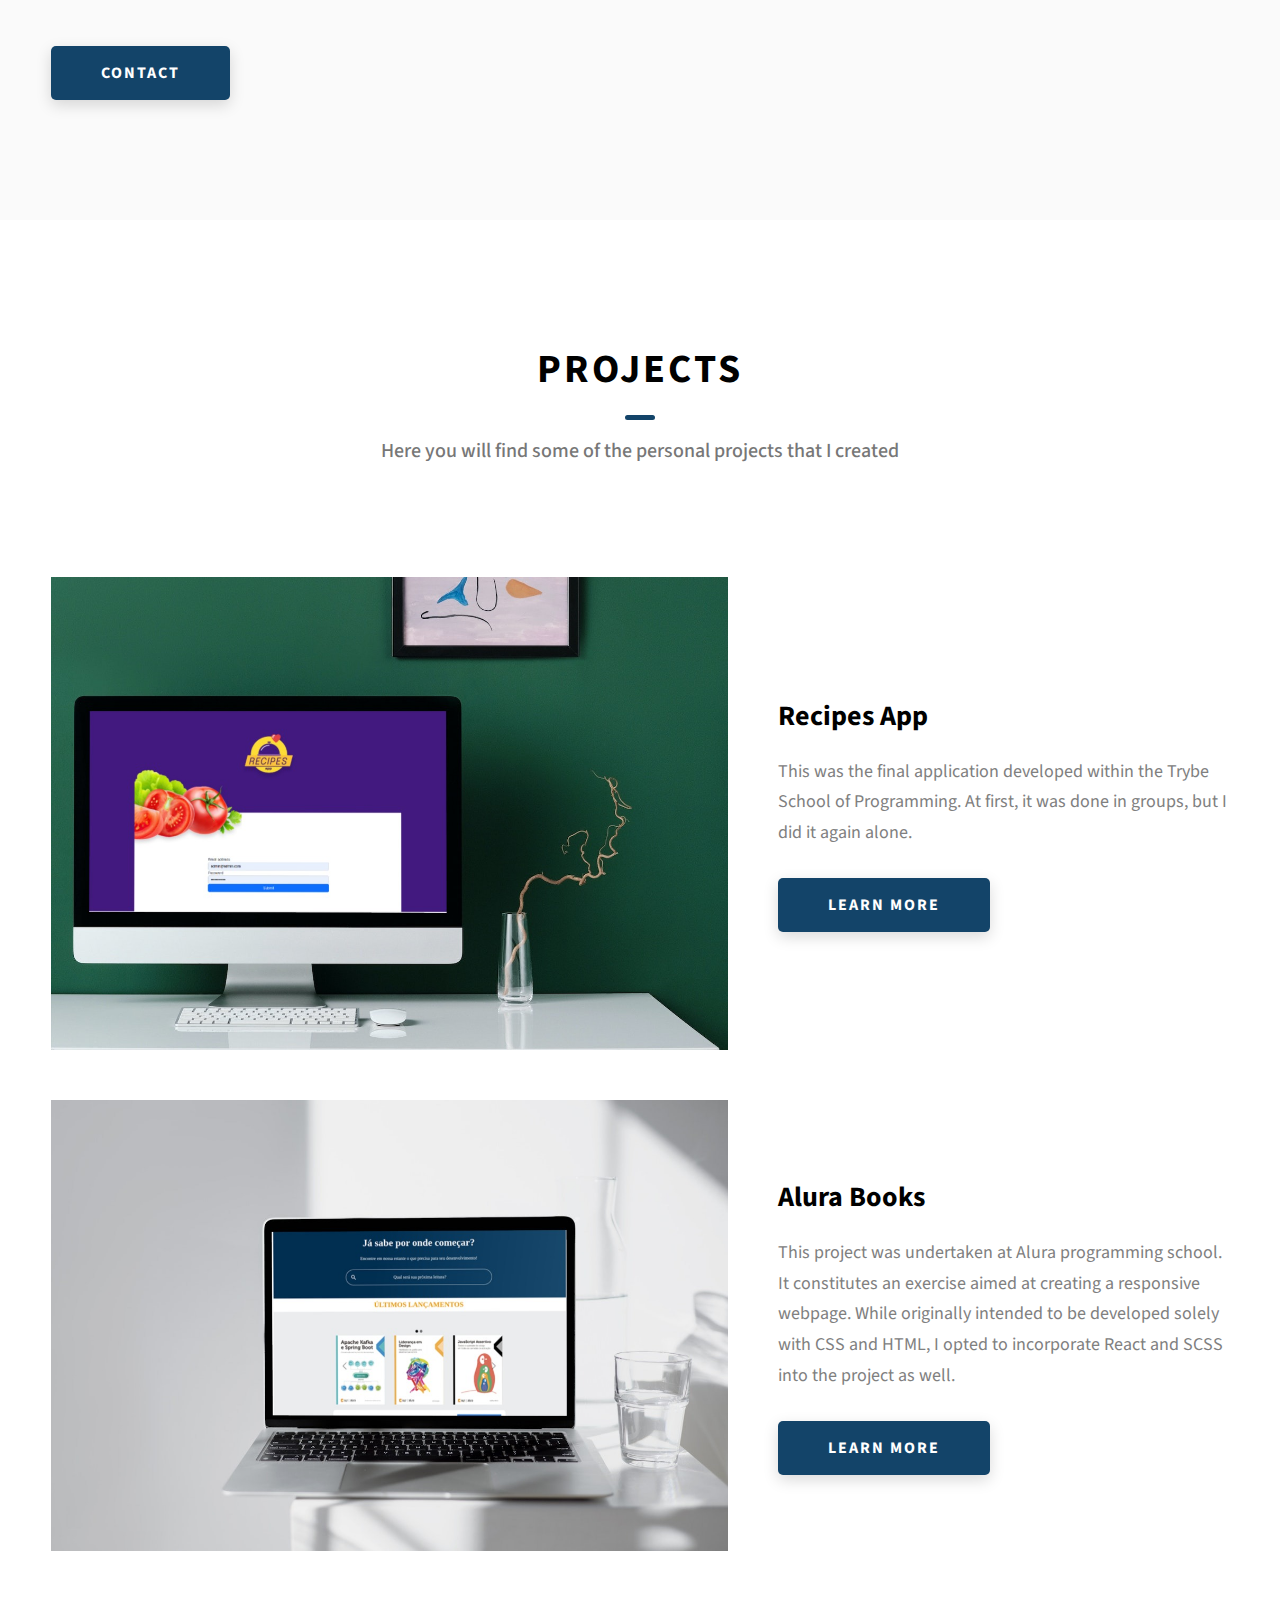
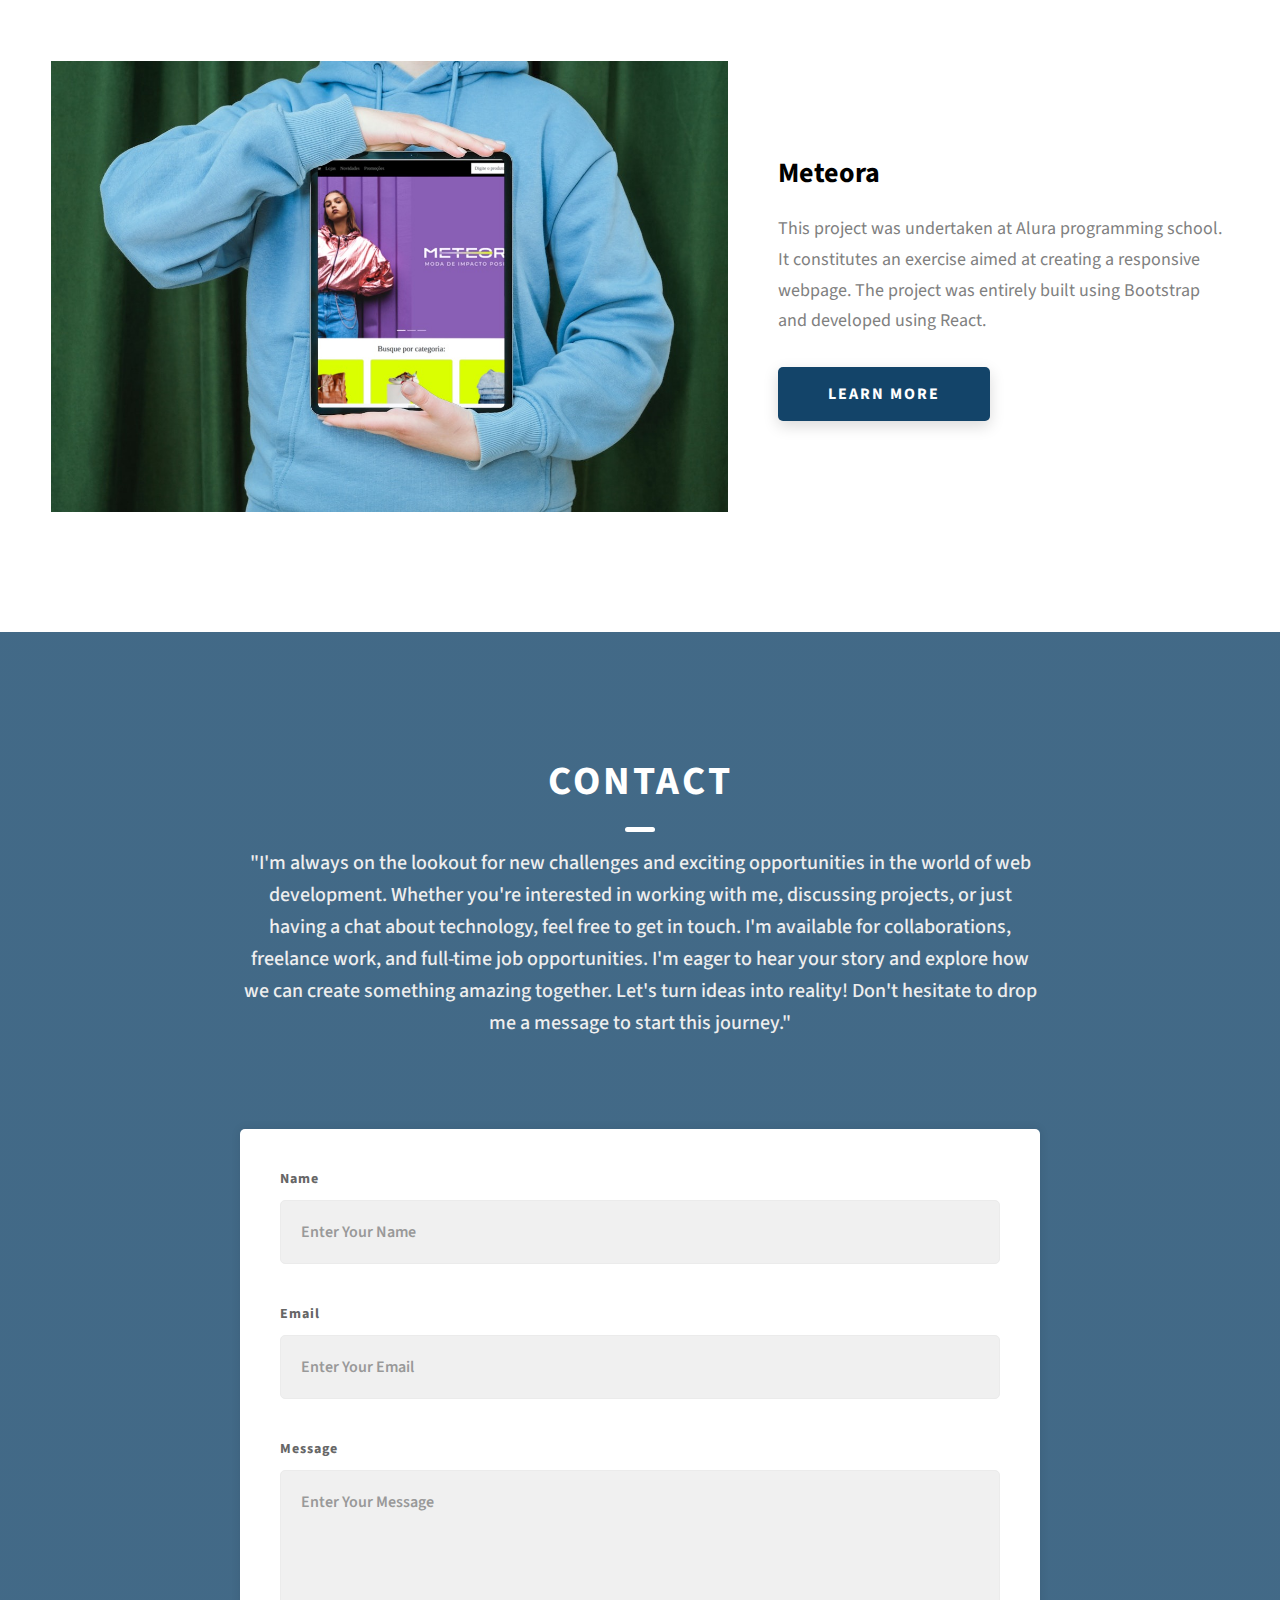
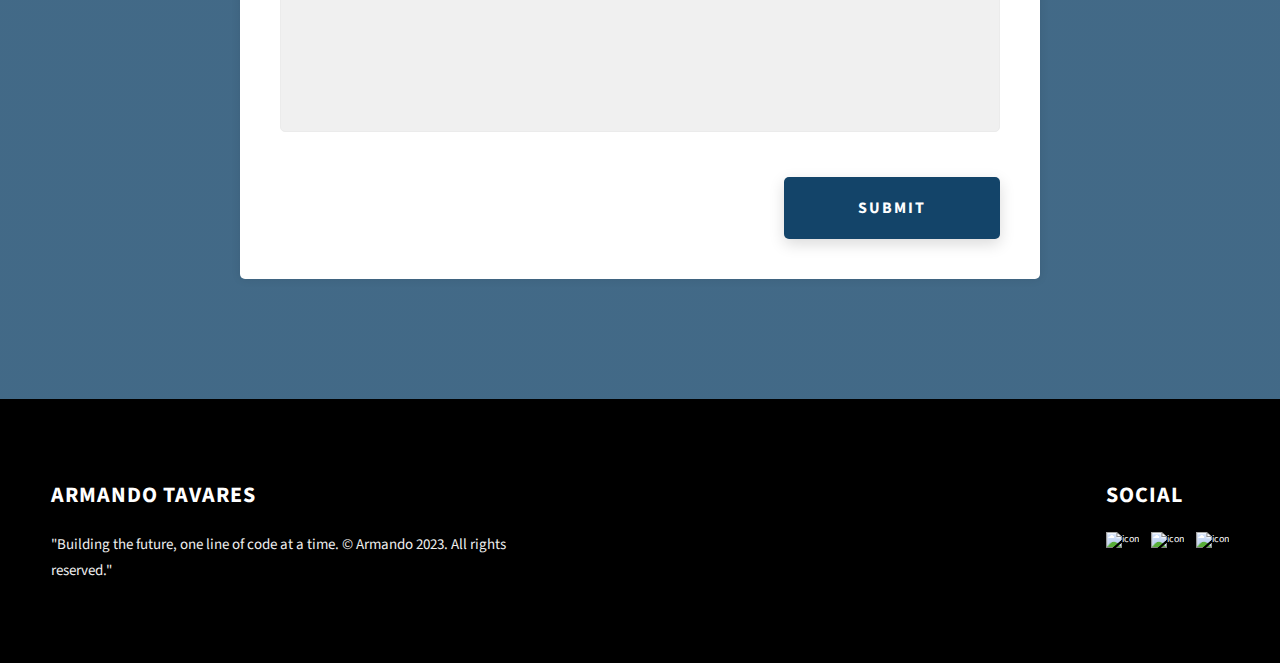
==== commit e00234c6: "add meteora project" ====
--- a/index.html
+++ b/index.html
@@ -236,6 +236,30 @@
               >
             </div>
           </div>
+
+          <div class="projects__row">
+            <div class="projects__row-img-cont">
+              <img
+                src="./assets/jpeg/meteora.jpg"
+                alt="Software Screenshot"
+                class="projects__row-img"
+                loading="lazy"
+              />
+            </div>
+            <div class="projects__row-content">
+              <h3 class="projects__row-content-title">Meteora</h3>
+              <p class="projects__row-content-desc">
+                This project was undertaken at Alura programming school. It constitutes an exercise aimed at creating a responsive webpage. The project was entirely built using Bootstrap and developed using React.
+              </p>
+              <a
+                href="./project-3.html"
+                class="btn btn--med btn--theme dynamicBgClr"
+                target="_blank"
+                >Learn more</a
+              >
+            </div>
+          </div>
+
           </div>
           
         </div>
